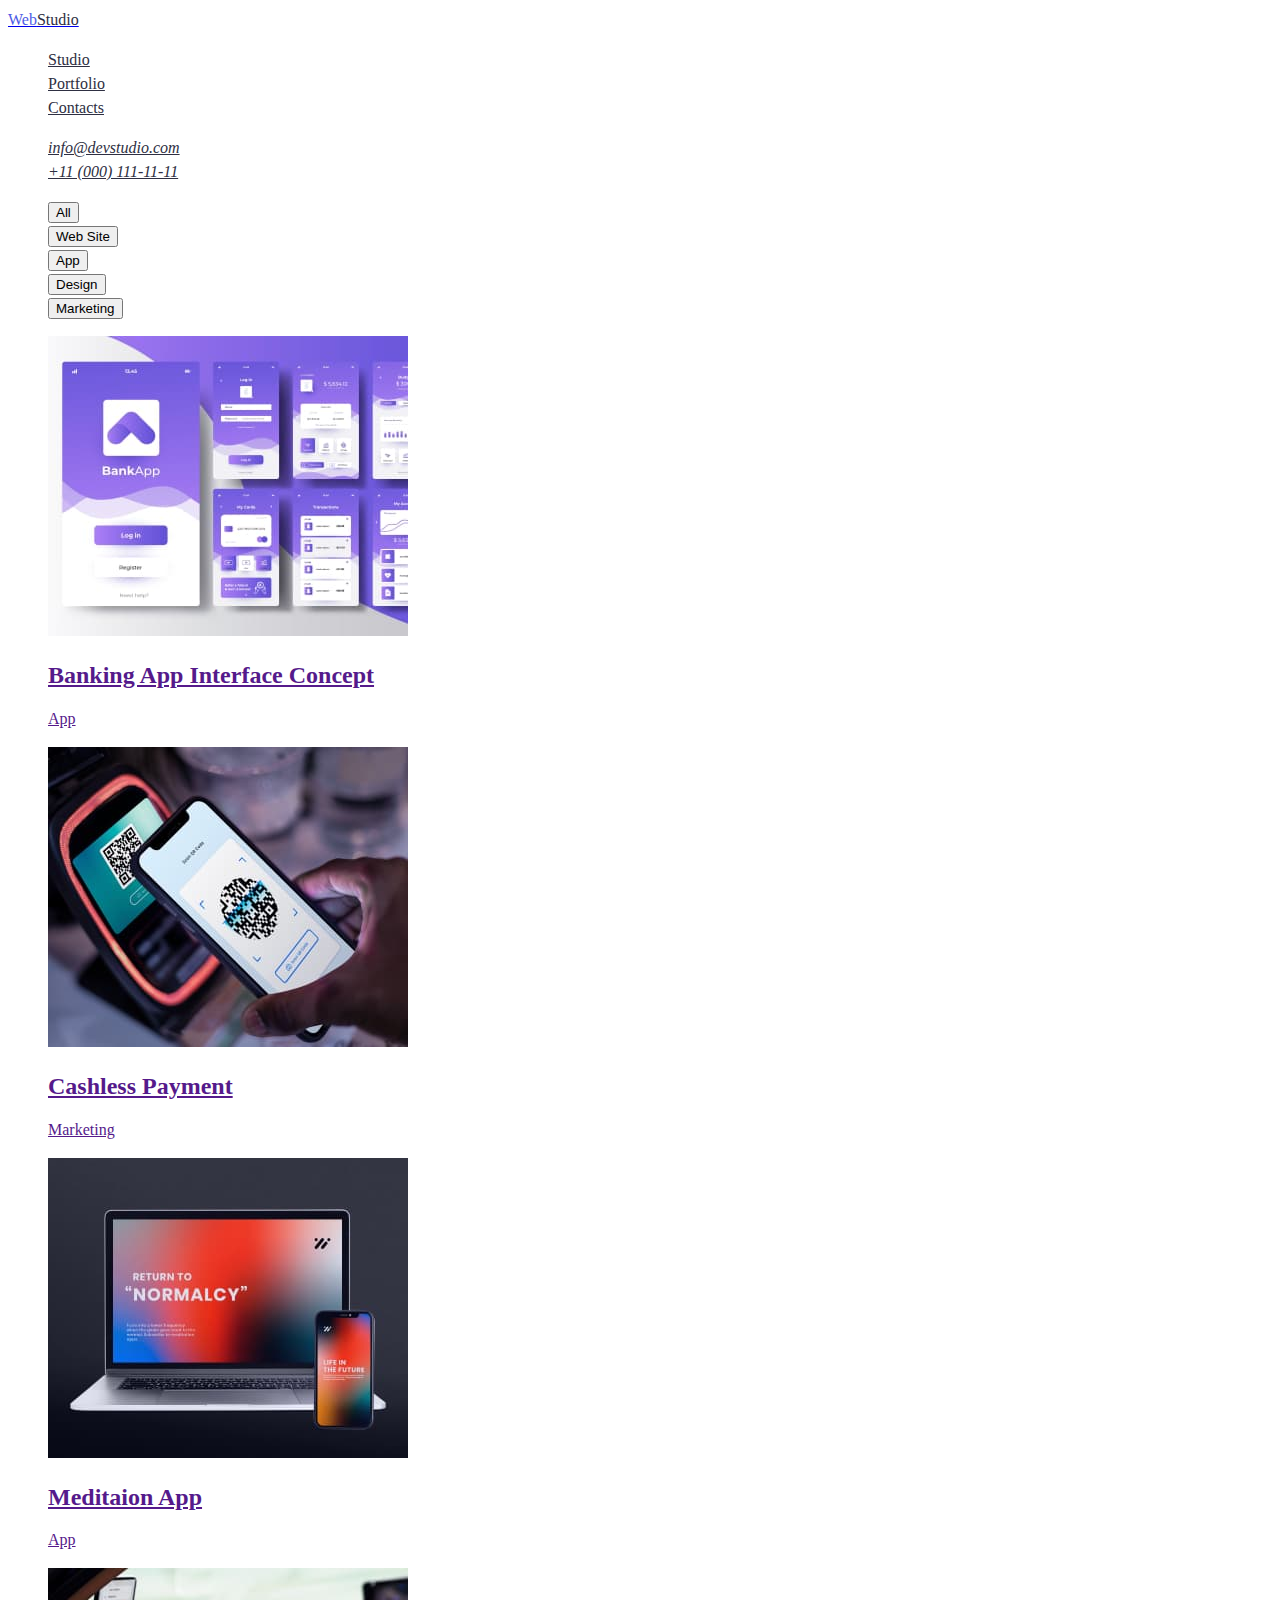
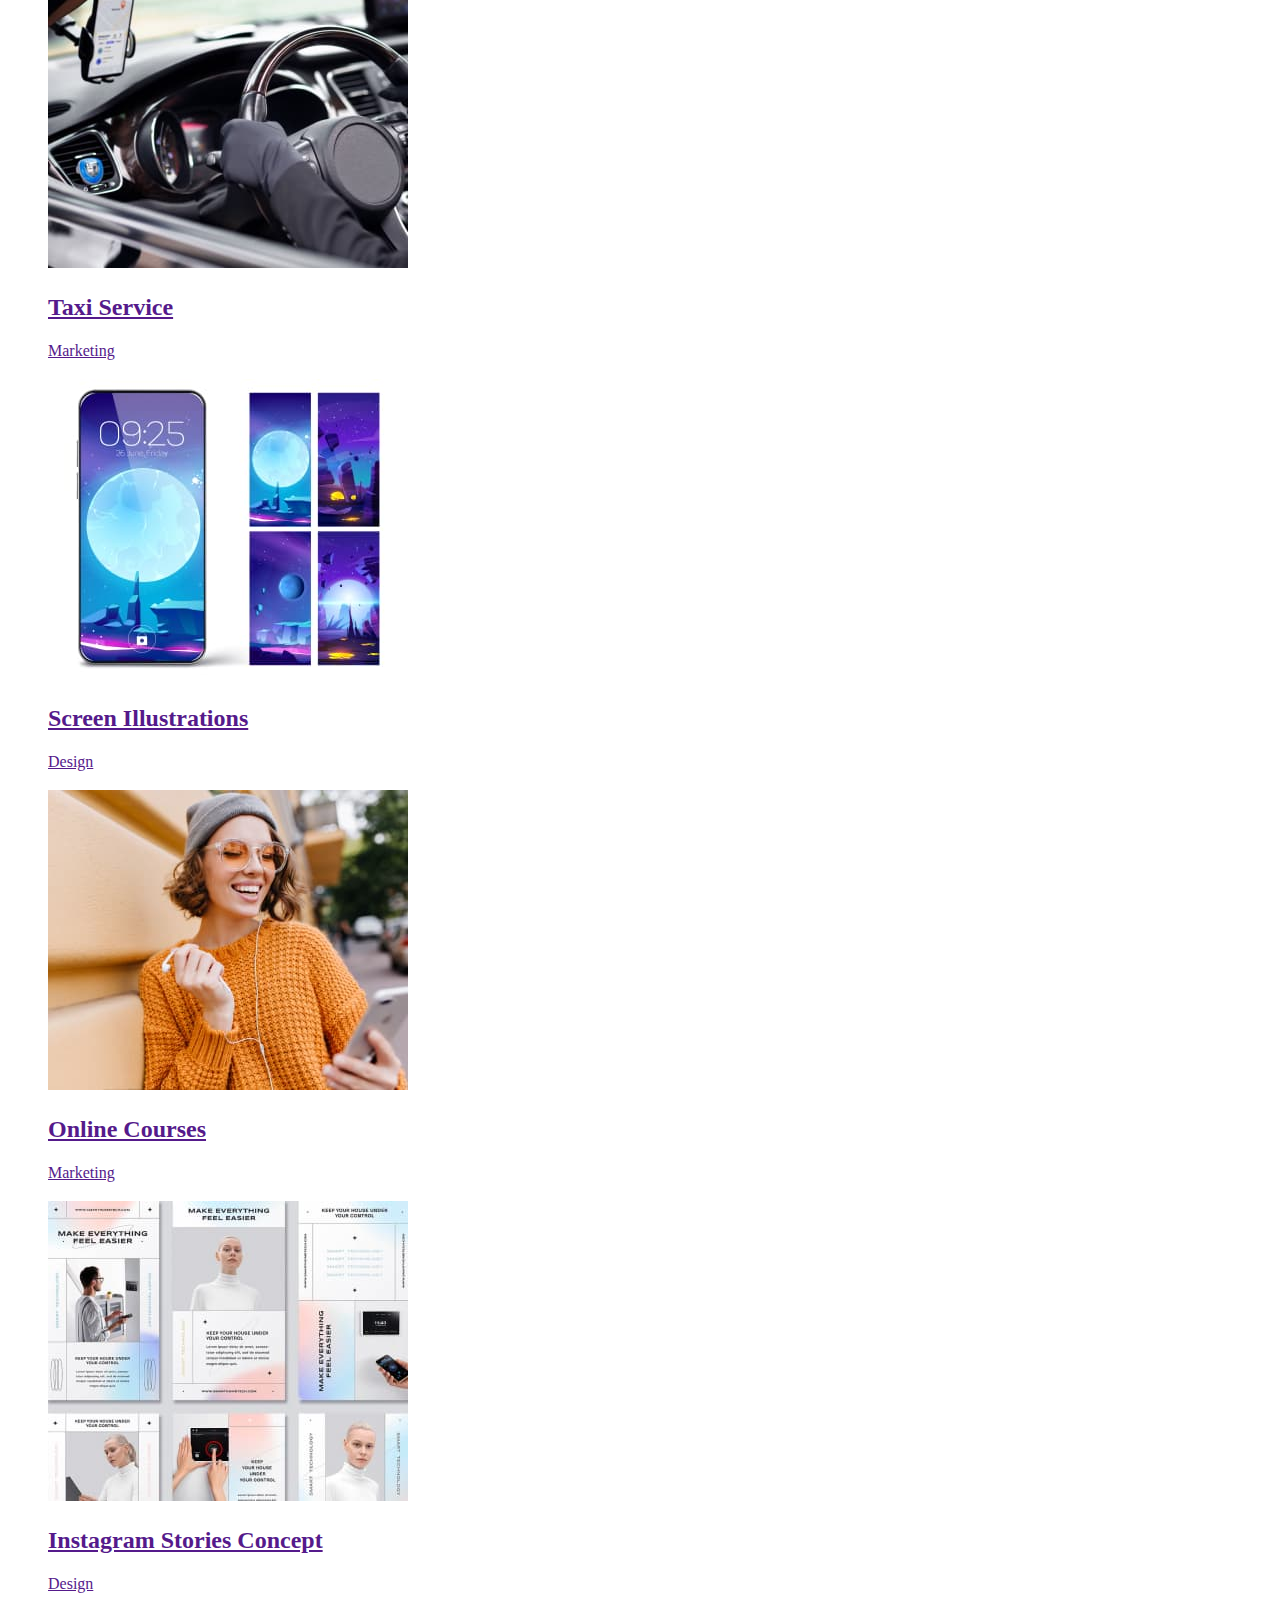
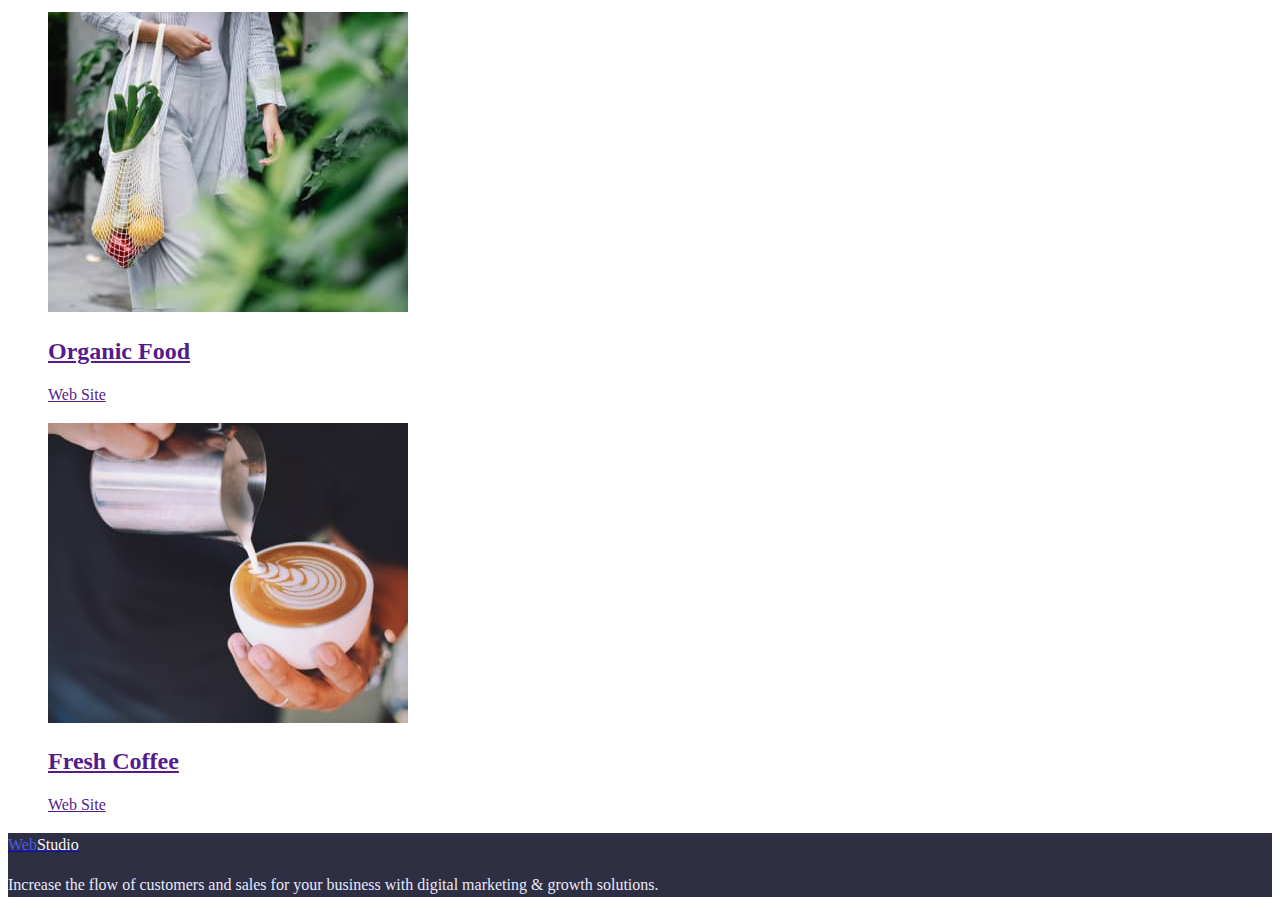
==== portfolio.html @ 60206f33 "update" ====
<!DOCTYPE html>
<html lang="en">
  <head>
    <meta charset="UTF-8" />
    <meta http-equiv="X-UA-Compatible" content="IE=edge" />
    <meta name="viewport" content="width=device-width, initial-scale=1.0" />
    <title>Document</title>
    <link rel="stylesheet" href="./css/styles.css">
  </head>
  <body>
    <header>
      <nav>
        <a href="./index.html"><span class="web">Web</span><span class="studio">Studio</span></a>
        <ul class="site-nav list">
          <li><a href="" class="link">Studio</a></li>
          <li><a href="./portfolio.html" class="link">Portfolio</a></li>
          <li><a href="" class="link">Contacts</a></li>
        </ul>
      </nav>
      <address>
      <ul class="contacts list" >
          <li><a href="mailto:info@devstudio.com" class="link">info@devstudio.com</a></li>
          <li><a href="tel:+110001111111" class="link">+11 (000) 111-11-11</a></li>
      </ul>
      </address>
  </header>
    <main>
      <section class="section">
        <h1 hidden>Features</h1>
            <ul class="features list">
                <li>
                  <button type="button">All</button>
                </li>
                <li>
                  <button type="button">Web Site</button>
                </li>
                <li>
                  <button type="button">App</button>
                </li>
                <li>
                  <button type="button">Design</button>
                </li>
                <li>
                  <button type="button">Marketing</button>
                </li>
            </ul>
            <ul class="features-description list">
              <li>
                <a href="">
                  <img
                  src="./images/bankingapp.jpg"
                  alt="banking-app"
                  width="360"
                  height="300"
                  />
                  <h2>Banking App Interface Concept</h2>
                  <p>App</p>
                </a>
              </li>
              <li>
                <a href="">
                  <img
                  src="./images/cashlesspayment.jpg"
                  alt="cashless-payment"
                  width="360"
                  height="300"
                  />
                  <h2>Cashless Payment</h2>
                  <p>Marketing</p>
                </a>
              </li>
              <li>
                <a href="">
                  <img
                  src="./images/meditaionapp.jpg"
                  alt="meditaion-app"
                  width="360"
                  height="300"
                  />
                  <h2>Meditaion App</h2>
                  <p>App</p>
                </a>
              </li>
              <li>
                <a href="">
                  <img
                  src="./images/taxiservice.jpg"
                  alt="taxi-service"
                  width="360"
                  height="300"
                  />
                  <h2>Taxi Service</h2>
                  <p>Marketing</p>
                </a>
              </li>
              <li>
                <a href="">
                  <img
                  src="./images/screenillustrations.jpg"
                  alt="screen-illustrations"
                  width="360"
                  height="300"
                  />
                  <h2>Screen Illustrations</h2>
                  <p>Design</p>
                </a>
              </li>
              <li>
                <a href="">
                  <img
                  src="./images/onlinecourses.jpg"
                  alt="online-courses"
                  width="360"
                  height="300"
                  />
                  <h2>Online Courses</h2>
                  <p>Marketing</p>
                </a>
              </li>
              <li>
                <a href="">
                  <img
                  src="./images/instagramstories.jpg"
                  alt="instagram-stories"
                  width="360"
                  height="300"
                  />
                  <h2>Instagram Stories Concept</h2>
                  <p>Design</p>
                </a>
              </li>
              <li>
                <a href="">
                  <img
                  src="./images/organicfood.jpg"
                  alt="organic-food"
                  width="360"
                  height="300"
                  />
                  <h2>Organic Food</h2>
                  <p>Web Site</p>
                </a>
              </li>
              <li>
                <a href="">
                  <img
                  src="./images/freshcoffee.jpg"
                  alt="fresh-coffee"
                  width="360"
                  height="300"
                  />
                  <h2>Fresh Coffee</h2>
                  <p>Web Site</p>
                </a>
              </li>
            </ul>
      </section>
    </main>
    <footer class="bottom">
      <a href="./index.html"><span class="bottom-web">Web</span><span class="bottom-studio">Studio</span></a>
      <p class="bottom-text">
        Increase the flow of customers and sales for your business with digital
        marketing & growth solutions.
      </p>
    </footer>
  </body>
</html>
---- css/styles.css ----
:root {
    --primary-text-color: #434455; 
    --title-text-color: #2E2F42;
    --text-selection-color: #404BBF;
    --hero-footer-background-color: #2E2F42;
    --main-background-color:  #FFF;
}

body {
    font-family: 'Roboto';
    font-style: normal;
    font-weight: 400;
    font-size: 16px;
    line-height: 24px;
    background-color: var(--main-background-color); 
    color: var(--primary-text-color);
}

.list {
    list-style: none;
}

.web {
    color:#4D5AE5;
}
.studio {
    color: var(--title-text-color)
}
.site-nav .link {
    color: var(--title-text-color);
}

.site-nav .link:hover,
.site-nav .link:focus {
    color: var(--text-selection-color);
}

.contacts .link {
    color: var(--title-text-color);
}

.contacts .link:hover,
.contacts .link:focus {
    color: var(--text-selection-color);    
}

.hero {
    background-color: var(--hero-footer-background-color);
}

.hero-title {
    color:#FFF;
}
.hero-btn {
    color:#FFF;
    background-color: #4D5AE5;
    border: none;
    cursor: pointer;
}
.hero-btn:hover,
.hero-btn:focus {
    background-color: var(--text-selection-color);
}

.section-title {
    color: var(--title-text-color);
}

.feature .title {
    color: var(--title-text-color);
}

.team .title {
    color: var(--title-text-color);
}

.bottom {
    background-color: var(--hero-footer-background-color);
}
.bottom-web {
    color: #4D5AE5;
}
.bottom-studio {
    color: #F4F4FD;
}
.bottom-text {
   color: #E7E9FC;
}
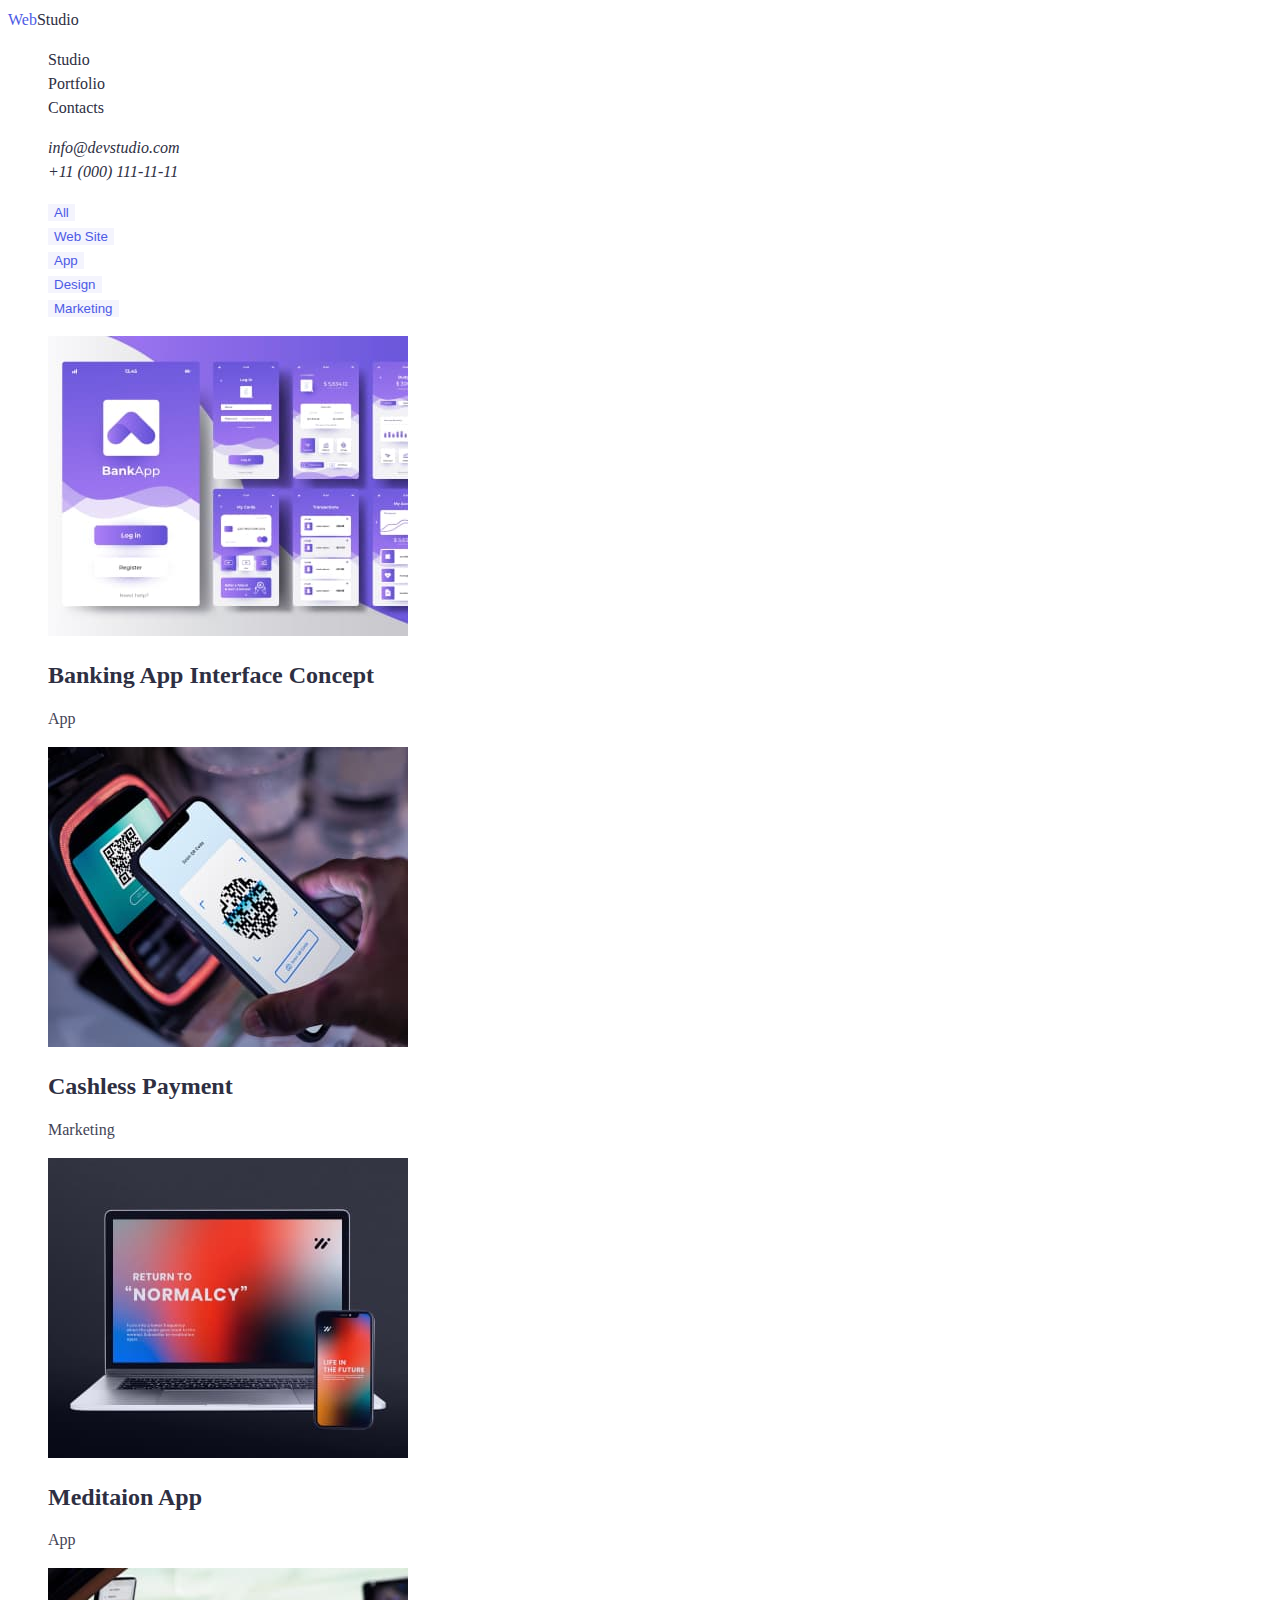
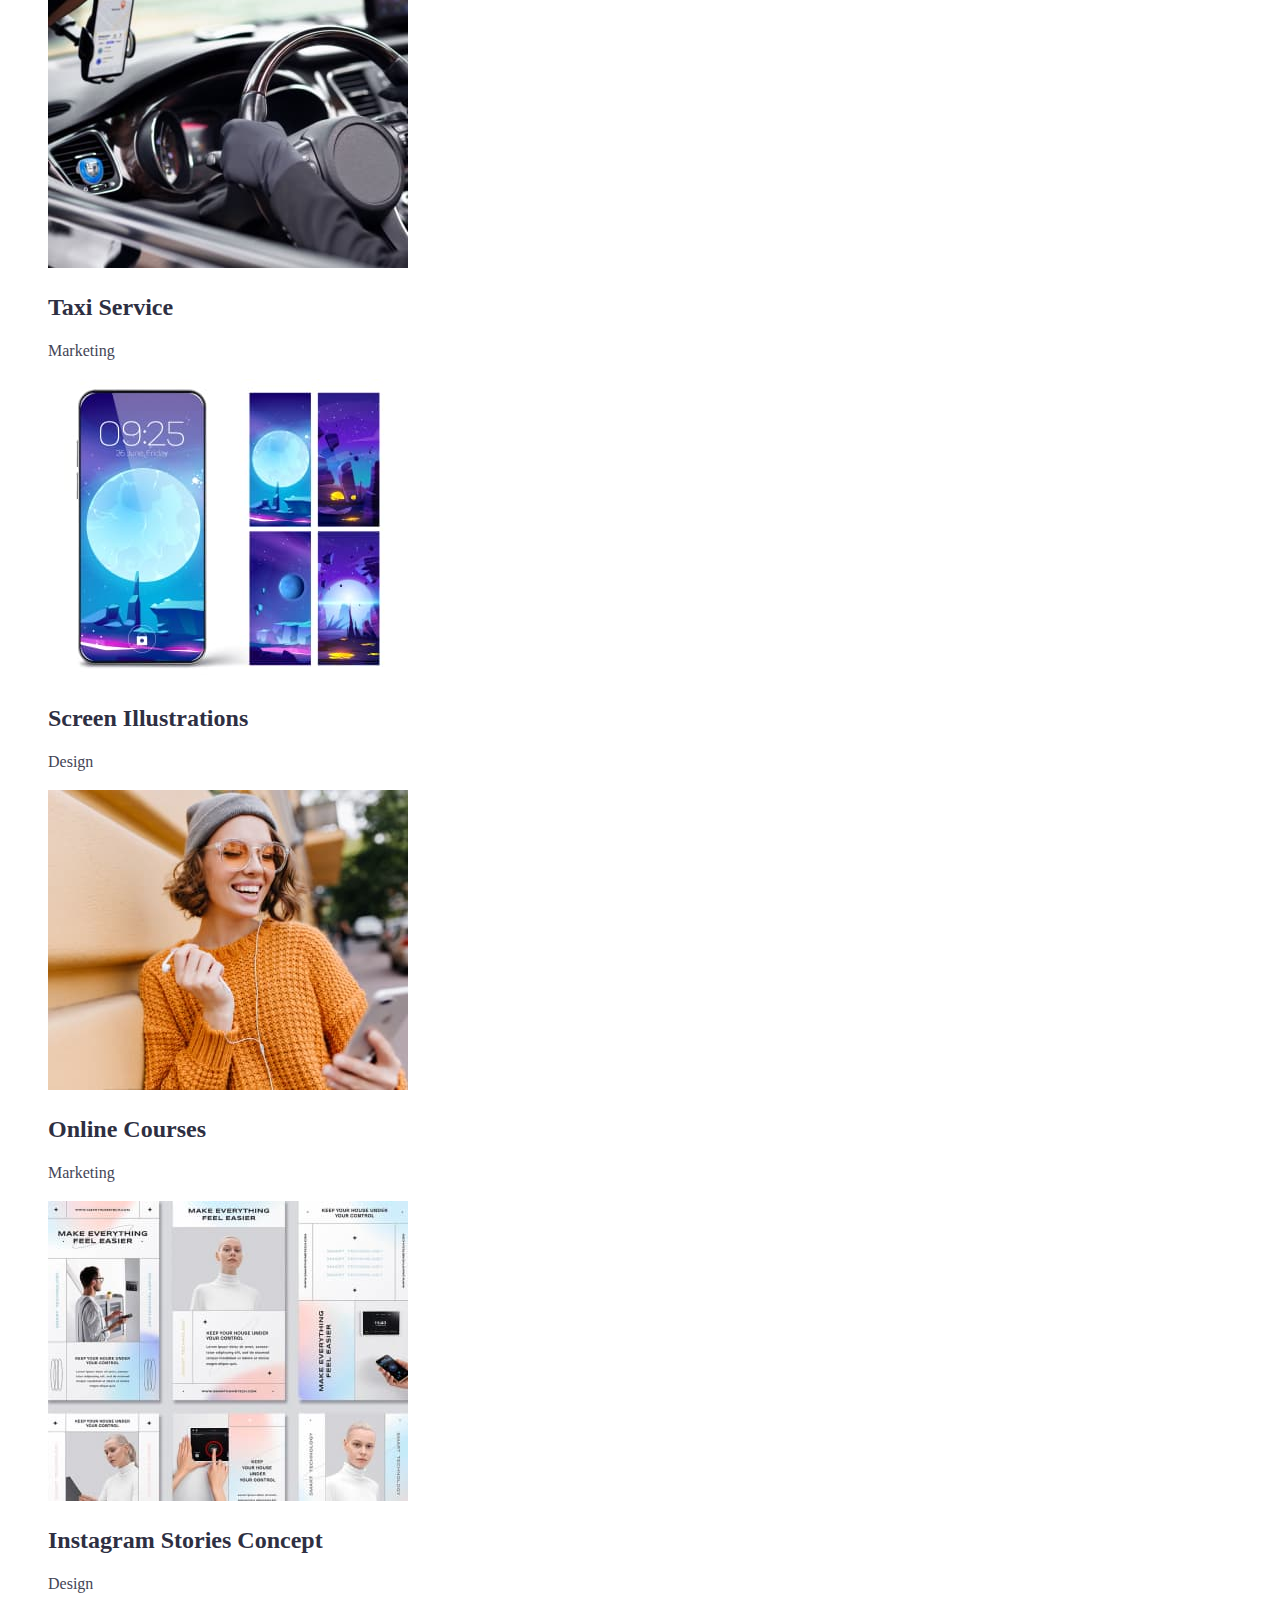
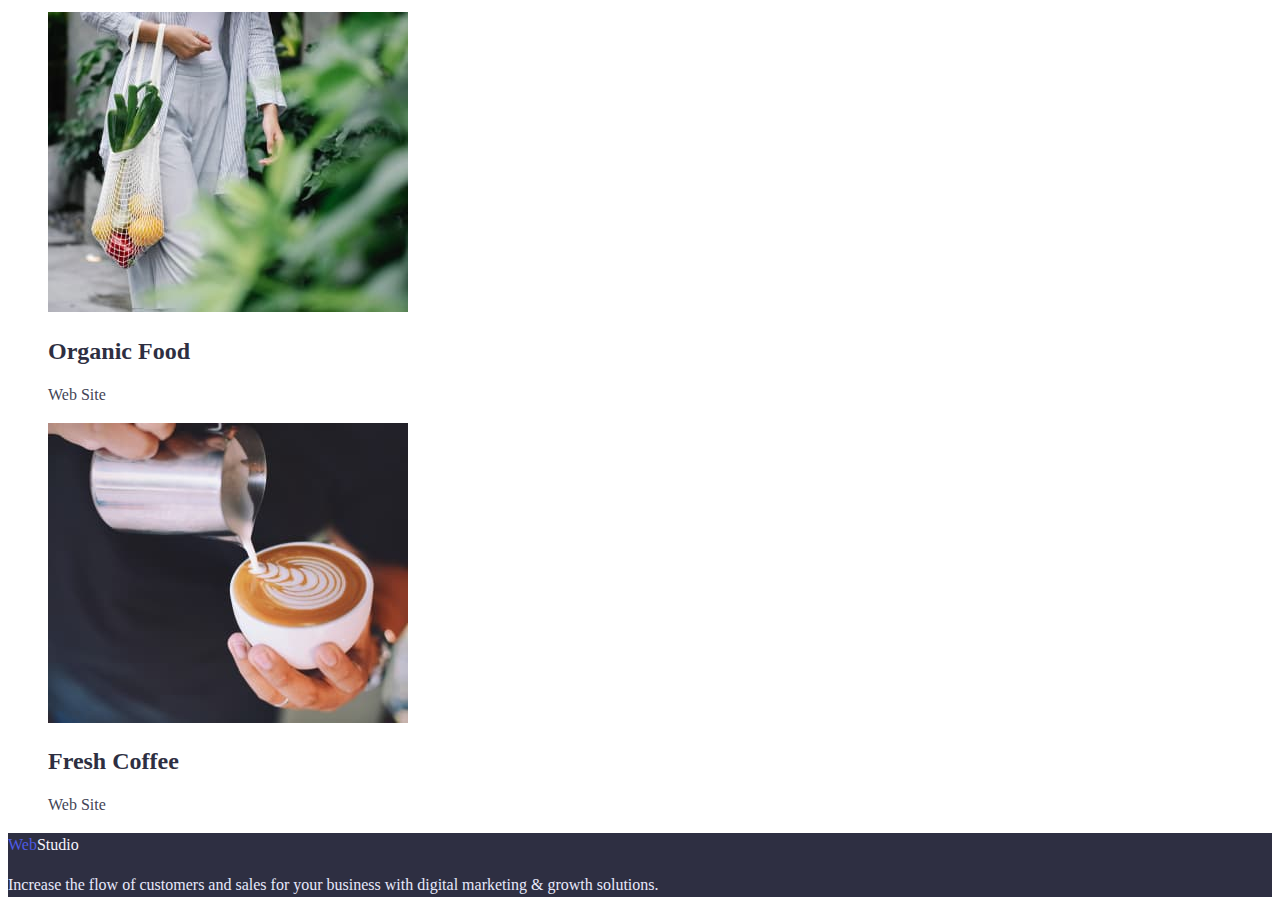
==== commit 8305f330: "update" ====
--- a/portfolio.html
+++ b/portfolio.html
@@ -29,19 +29,19 @@
         <h1 hidden>Features</h1>
             <ul class="features list">
                 <li>
-                  <button type="button">All</button>
+                  <button type="button" class="features-btn">All</button>
                 </li>
                 <li>
-                  <button type="button">Web Site</button>
+                  <button type="button" class="features-btn">Web Site</button>
                 </li>
                 <li>
-                  <button type="button">App</button>
+                  <button type="button" class="features-btn">App</button>
                 </li>
                 <li>
-                  <button type="button">Design</button>
+                  <button type="button" class="features-btn">Design</button>
                 </li>
                 <li>
-                  <button type="button">Marketing</button>
+                  <button type="button" class="features-btn">Marketing</button>
                 </li>
             </ul>
             <ul class="features-description list">
@@ -53,8 +53,8 @@
                   width="360"
                   height="300"
                   />
-                  <h2>Banking App Interface Concept</h2>
-                  <p>App</p>
+                  <h2 class="title">Banking App Interface Concept</h2>
+                  <p class="text">App</p>
                 </a>
               </li>
               <li>
@@ -65,8 +65,8 @@
                   width="360"
                   height="300"
                   />
-                  <h2>Cashless Payment</h2>
-                  <p>Marketing</p>
+                  <h2 class="title">Cashless Payment</h2>
+                  <p class="text">Marketing</p>
                 </a>
               </li>
               <li>
@@ -77,8 +77,8 @@
                   width="360"
                   height="300"
                   />
-                  <h2>Meditaion App</h2>
-                  <p>App</p>
+                  <h2 class="title">Meditaion App</h2>
+                  <p class="text">App</p>
                 </a>
               </li>
               <li>
@@ -89,8 +89,8 @@
                   width="360"
                   height="300"
                   />
-                  <h2>Taxi Service</h2>
-                  <p>Marketing</p>
+                  <h2 class="title">Taxi Service</h2>
+                  <p class="text">Marketing</p>
                 </a>
               </li>
               <li>
@@ -101,8 +101,8 @@
                   width="360"
                   height="300"
                   />
-                  <h2>Screen Illustrations</h2>
-                  <p>Design</p>
+                  <h2 class="title">Screen Illustrations</h2>
+                  <p class="text">Design</p>
                 </a>
               </li>
               <li>
@@ -113,8 +113,8 @@
                   width="360"
                   height="300"
                   />
-                  <h2>Online Courses</h2>
-                  <p>Marketing</p>
+                  <h2 class="title">Online Courses</h2>
+                  <p class="text">Marketing</p>
                 </a>
               </li>
               <li>
@@ -125,8 +125,8 @@
                   width="360"
                   height="300"
                   />
-                  <h2>Instagram Stories Concept</h2>
-                  <p>Design</p>
+                  <h2 class="title">Instagram Stories Concept</h2>
+                  <p class="text">Design</p>
                 </a>
               </li>
               <li>
@@ -137,8 +137,8 @@
                   width="360"
                   height="300"
                   />
-                  <h2>Organic Food</h2>
-                  <p>Web Site</p>
+                  <h2 class="title">Organic Food</h2>
+                  <p class="text">Web Site</p>
                 </a>
               </li>
               <li>
@@ -149,8 +149,8 @@
                   width="360"
                   height="300"
                   />
-                  <h2>Fresh Coffee</h2>
-                  <p>Web Site</p>
+                  <h2 class="title">Fresh Coffee</h2>
+                  <p class="text">Web Site</p>
                 </a>
               </li>
             </ul>
--- a/css/styles.css
+++ b/css/styles.css
@@ -4,6 +4,8 @@
     --text-selection-color: #404BBF;
     --hero-footer-background-color: #2E2F42;
     --main-background-color:  #FFF;
+    --features-btn-color: #4D5AE5;
+    --features-btn-background-color: #F4F4FD;
 }
 
 body {
@@ -14,6 +16,10 @@
     line-height: 24px;
     background-color: var(--main-background-color); 
     color: var(--primary-text-color);
+}
+
+a {
+    text-decoration: none; 
 }
 
 .list {
@@ -49,10 +55,10 @@
 }
 
 .hero-title {
-    color:#FFF;
+    color: var(--main-background-color);
 }
 .hero-btn {
-    color:#FFF;
+    color: var(--main-background-color);
     background-color: #4D5AE5;
     border: none;
     cursor: pointer;
@@ -85,4 +91,31 @@
 }
 .bottom-text {
    color: #E7E9FC;
-}+}
+
+.features-btn {
+    color: var(--features-btn-color);
+    background-color: var(--features-btn-background-color);
+    border: 1px;
+    border-color: #E7E9FC;
+    cursor: pointer;
+}
+
+.features-btn:hover,
+.features-btn:focus {
+    color: var(--main-background-color);
+    background-color: var(--text-selection-color);
+    border: 1px;
+    border-color: #E7E9FC;
+    cursor: pointer; 
+}
+
+.features-description .title {  
+    color: var(--title-text-color);
+}
+
+.features-description .text {
+    color: var(--primary-text-color);
+}
+
+
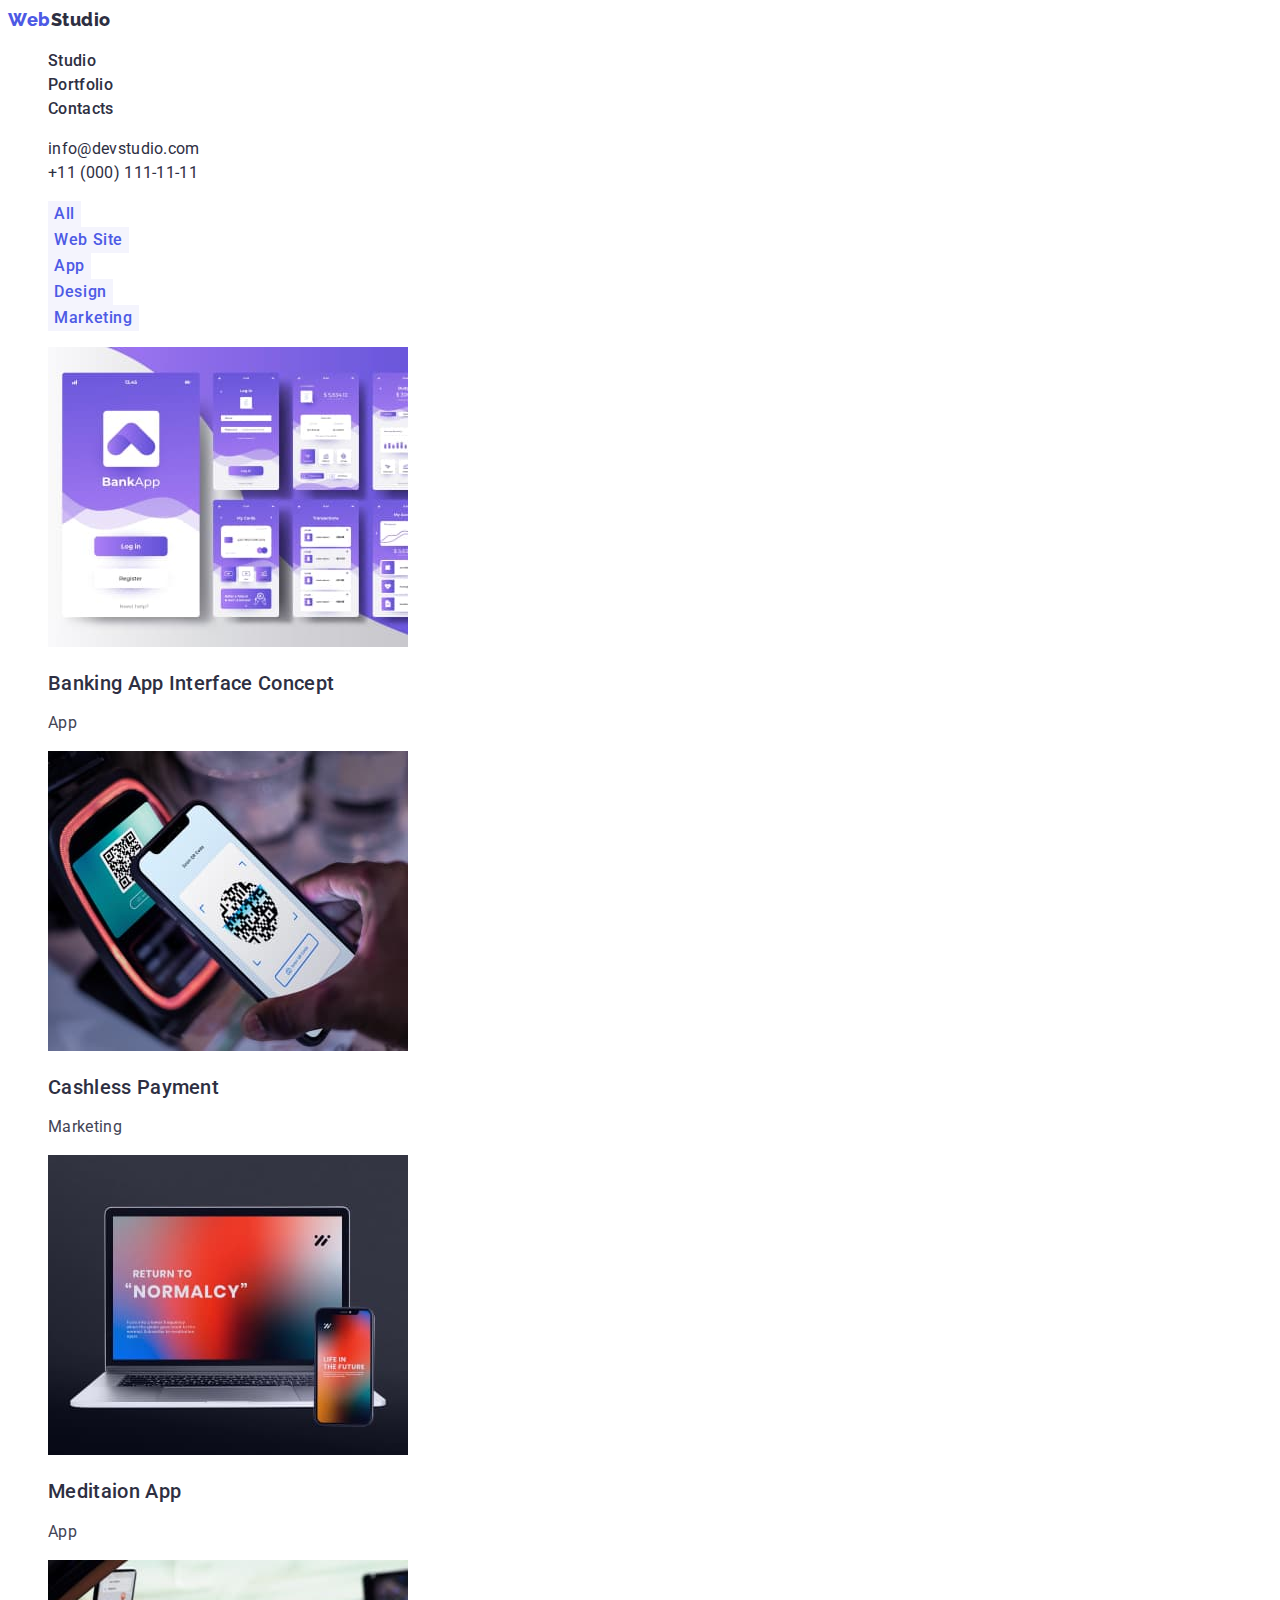
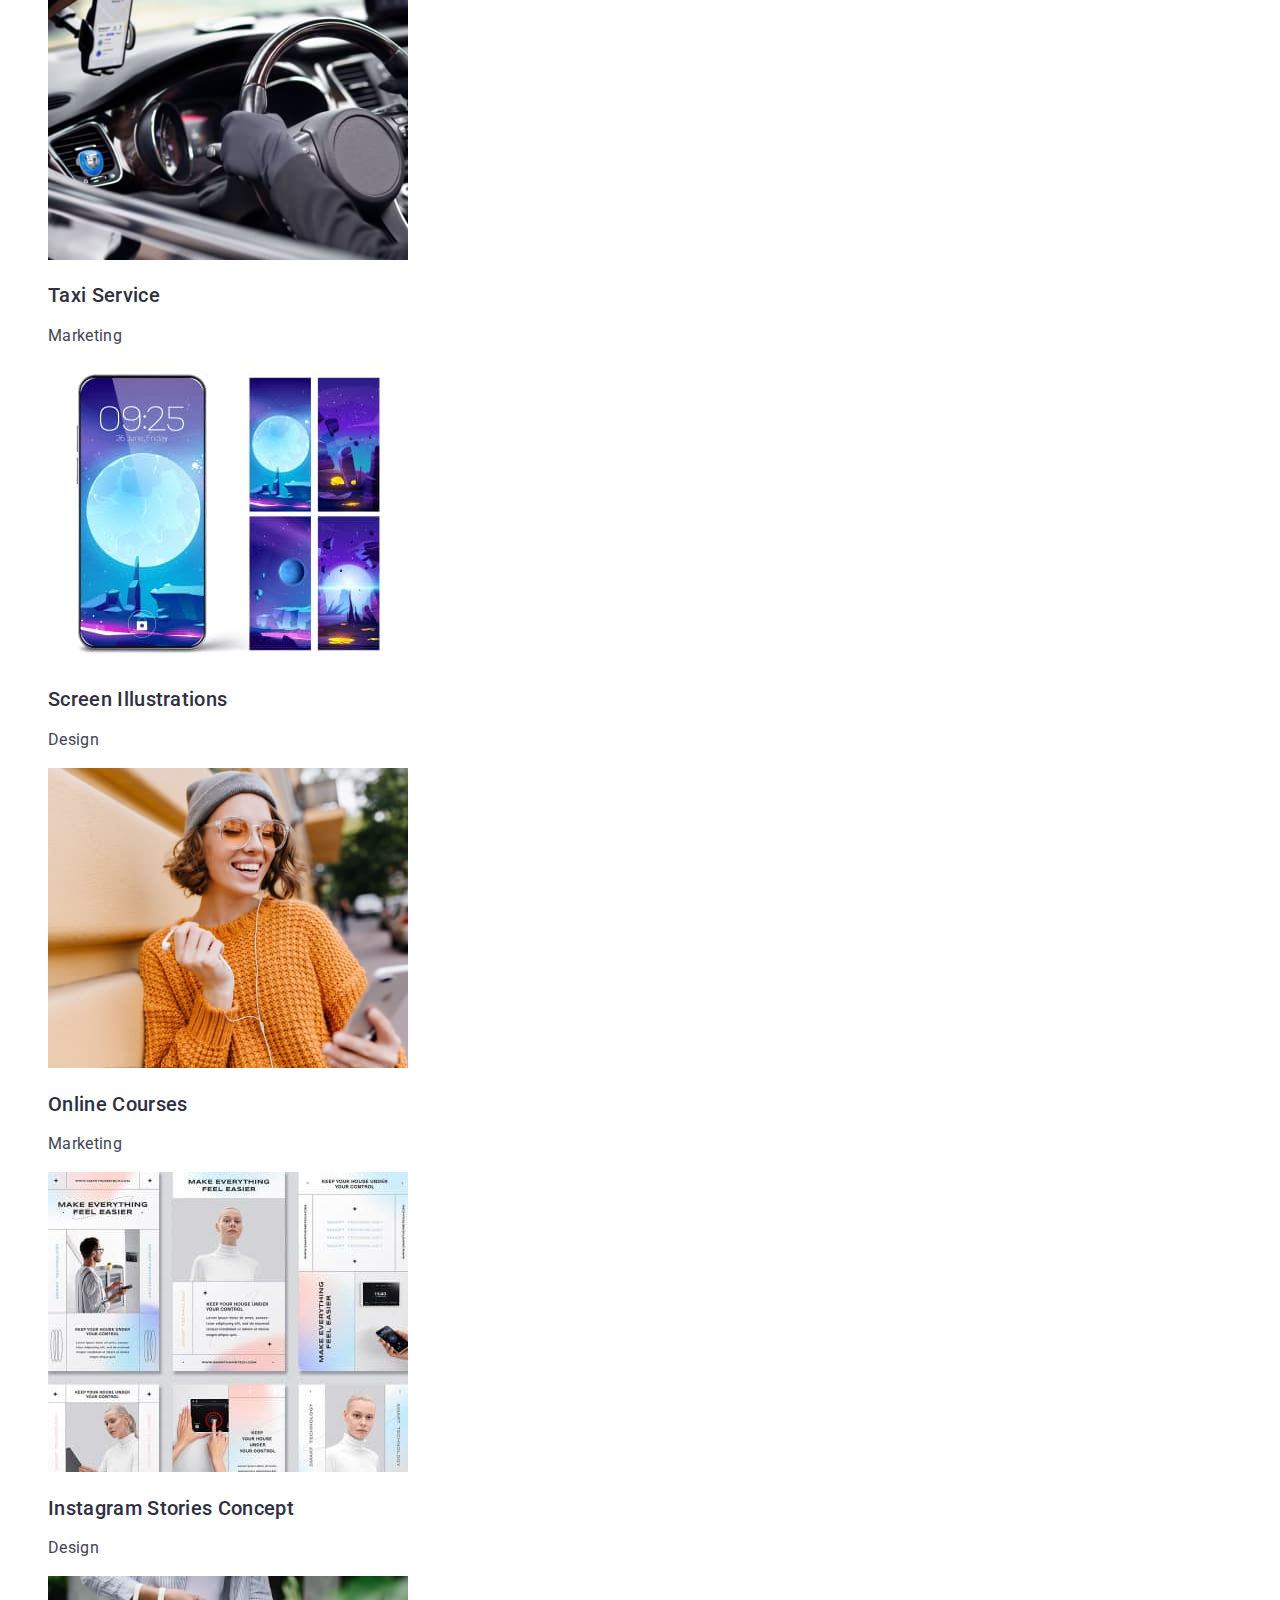
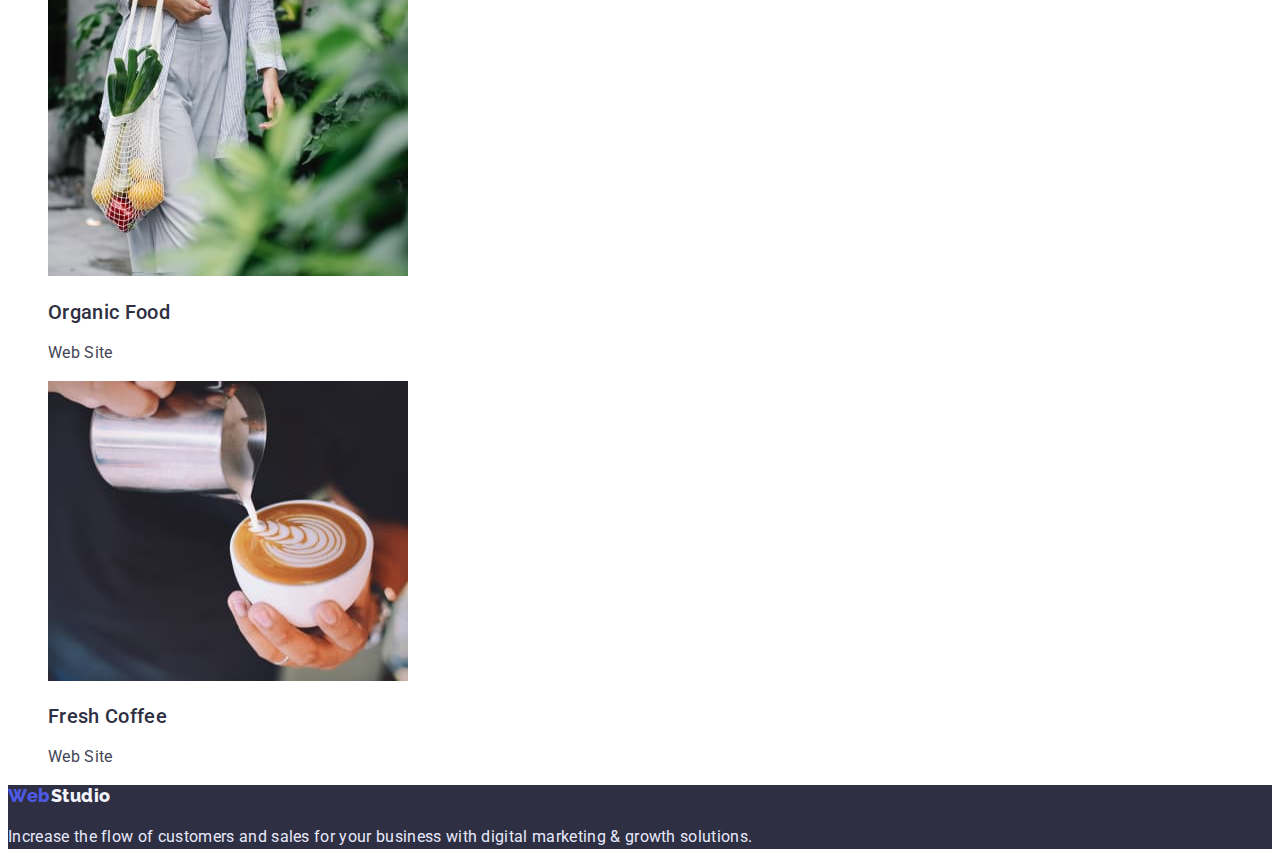
==== commit 306dca4d: "update" ====
--- a/portfolio.html
+++ b/portfolio.html
@@ -5,159 +5,174 @@
     <meta http-equiv="X-UA-Compatible" content="IE=edge" />
     <meta name="viewport" content="width=device-width, initial-scale=1.0" />
     <title>Document</title>
-    <link rel="stylesheet" href="./css/styles.css">
+    <link
+      href="https://fonts.googleapis.com/css2?family=Raleway:wght@800&family=Roboto:wght@400;500;700&display=swap"
+      rel="stylesheet"
+    />
+    <link rel="stylesheet" href="./css/styles.css" />
   </head>
   <body>
     <header>
       <nav>
-        <a href="./index.html"><span class="web">Web</span><span class="studio">Studio</span></a>
+        <a href="./index.html"
+          ><span class="web">Web</span><span class="studio">Studio</span></a
+        >
         <ul class="site-nav list">
-          <li><a href="" class="link">Studio</a></li>
+          <li><a href="./index.html" class="link">Studio</a></li>
           <li><a href="./portfolio.html" class="link">Portfolio</a></li>
           <li><a href="" class="link">Contacts</a></li>
         </ul>
       </nav>
       <address>
-      <ul class="contacts list" >
-          <li><a href="mailto:info@devstudio.com" class="link">info@devstudio.com</a></li>
-          <li><a href="tel:+110001111111" class="link">+11 (000) 111-11-11</a></li>
-      </ul>
+        <ul class="contacts list">
+          <li>
+            <a href="mailto:info@devstudio.com" class="link"
+              >info@devstudio.com</a
+            >
+          </li>
+          <li>
+            <a href="tel:+110001111111" class="link">+11 (000) 111-11-11</a>
+          </li>
+        </ul>
       </address>
-  </header>
+    </header>
     <main>
       <section class="section">
         <h1 hidden>Features</h1>
-            <ul class="features list">
-                <li>
-                  <button type="button" class="features-btn">All</button>
-                </li>
-                <li>
-                  <button type="button" class="features-btn">Web Site</button>
-                </li>
-                <li>
-                  <button type="button" class="features-btn">App</button>
-                </li>
-                <li>
-                  <button type="button" class="features-btn">Design</button>
-                </li>
-                <li>
-                  <button type="button" class="features-btn">Marketing</button>
-                </li>
-            </ul>
-            <ul class="features-description list">
-              <li>
-                <a href="">
-                  <img
-                  src="./images/bankingapp.jpg"
-                  alt="banking-app"
-                  width="360"
-                  height="300"
-                  />
-                  <h2 class="title">Banking App Interface Concept</h2>
-                  <p class="text">App</p>
-                </a>
-              </li>
-              <li>
-                <a href="">
-                  <img
-                  src="./images/cashlesspayment.jpg"
-                  alt="cashless-payment"
-                  width="360"
-                  height="300"
-                  />
-                  <h2 class="title">Cashless Payment</h2>
-                  <p class="text">Marketing</p>
-                </a>
-              </li>
-              <li>
-                <a href="">
-                  <img
-                  src="./images/meditaionapp.jpg"
-                  alt="meditaion-app"
-                  width="360"
-                  height="300"
-                  />
-                  <h2 class="title">Meditaion App</h2>
-                  <p class="text">App</p>
-                </a>
-              </li>
-              <li>
-                <a href="">
-                  <img
-                  src="./images/taxiservice.jpg"
-                  alt="taxi-service"
-                  width="360"
-                  height="300"
-                  />
-                  <h2 class="title">Taxi Service</h2>
-                  <p class="text">Marketing</p>
-                </a>
-              </li>
-              <li>
-                <a href="">
-                  <img
-                  src="./images/screenillustrations.jpg"
-                  alt="screen-illustrations"
-                  width="360"
-                  height="300"
-                  />
-                  <h2 class="title">Screen Illustrations</h2>
-                  <p class="text">Design</p>
-                </a>
-              </li>
-              <li>
-                <a href="">
-                  <img
-                  src="./images/onlinecourses.jpg"
-                  alt="online-courses"
-                  width="360"
-                  height="300"
-                  />
-                  <h2 class="title">Online Courses</h2>
-                  <p class="text">Marketing</p>
-                </a>
-              </li>
-              <li>
-                <a href="">
-                  <img
-                  src="./images/instagramstories.jpg"
-                  alt="instagram-stories"
-                  width="360"
-                  height="300"
-                  />
-                  <h2 class="title">Instagram Stories Concept</h2>
-                  <p class="text">Design</p>
-                </a>
-              </li>
-              <li>
-                <a href="">
-                  <img
-                  src="./images/organicfood.jpg"
-                  alt="organic-food"
-                  width="360"
-                  height="300"
-                  />
-                  <h2 class="title">Organic Food</h2>
-                  <p class="text">Web Site</p>
-                </a>
-              </li>
-              <li>
-                <a href="">
-                  <img
-                  src="./images/freshcoffee.jpg"
-                  alt="fresh-coffee"
-                  width="360"
-                  height="300"
-                  />
-                  <h2 class="title">Fresh Coffee</h2>
-                  <p class="text">Web Site</p>
-                </a>
-              </li>
-            </ul>
+        <ul class="features list">
+          <li>
+            <button type="button" class="features-btn">All</button>
+          </li>
+          <li>
+            <button type="button" class="features-btn">Web Site</button>
+          </li>
+          <li>
+            <button type="button" class="features-btn">App</button>
+          </li>
+          <li>
+            <button type="button" class="features-btn">Design</button>
+          </li>
+          <li>
+            <button type="button" class="features-btn">Marketing</button>
+          </li>
+        </ul>
+        <ul class="features-description list">
+          <li>
+            <a href="">
+              <img
+                src="./images/bankingapp.jpg"
+                alt="banking-app"
+                width="360"
+                height="300"
+              />
+              <h2 class="title">Banking App Interface Concept</h2>
+              <p class="text">App</p>
+            </a>
+          </li>
+          <li>
+            <a href="">
+              <img
+                src="./images/cashlesspayment.jpg"
+                alt="cashless-payment"
+                width="360"
+                height="300"
+              />
+              <h2 class="title">Cashless Payment</h2>
+              <p class="text">Marketing</p>
+            </a>
+          </li>
+          <li>
+            <a href="">
+              <img
+                src="./images/meditaionapp.jpg"
+                alt="meditaion-app"
+                width="360"
+                height="300"
+              />
+              <h2 class="title">Meditaion App</h2>
+              <p class="text">App</p>
+            </a>
+          </li>
+          <li>
+            <a href="">
+              <img
+                src="./images/taxiservice.jpg"
+                alt="taxi-service"
+                width="360"
+                height="300"
+              />
+              <h2 class="title">Taxi Service</h2>
+              <p class="text">Marketing</p>
+            </a>
+          </li>
+          <li>
+            <a href="">
+              <img
+                src="./images/screenillustrations.jpg"
+                alt="screen-illustrations"
+                width="360"
+                height="300"
+              />
+              <h2 class="title">Screen Illustrations</h2>
+              <p class="text">Design</p>
+            </a>
+          </li>
+          <li>
+            <a href="">
+              <img
+                src="./images/onlinecourses.jpg"
+                alt="online-courses"
+                width="360"
+                height="300"
+              />
+              <h2 class="title">Online Courses</h2>
+              <p class="text">Marketing</p>
+            </a>
+          </li>
+          <li>
+            <a href="">
+              <img
+                src="./images/instagramstories.jpg"
+                alt="instagram-stories"
+                width="360"
+                height="300"
+              />
+              <h2 class="title">Instagram Stories Concept</h2>
+              <p class="text">Design</p>
+            </a>
+          </li>
+          <li>
+            <a href="">
+              <img
+                src="./images/organicfood.jpg"
+                alt="organic-food"
+                width="360"
+                height="300"
+              />
+              <h2 class="title">Organic Food</h2>
+              <p class="text">Web Site</p>
+            </a>
+          </li>
+          <li>
+            <a href="">
+              <img
+                src="./images/freshcoffee.jpg"
+                alt="fresh-coffee"
+                width="360"
+                height="300"
+              />
+              <h2 class="title">Fresh Coffee</h2>
+              <p class="text">Web Site</p>
+            </a>
+          </li>
+        </ul>
       </section>
     </main>
     <footer class="bottom">
-      <a href="./index.html"><span class="bottom-web">Web</span><span class="bottom-studio">Studio</span></a>
+      <a href="./index.html"
+        ><span class="bottom-web">Web</span
+        ><span class="bottom-studio">Studio</span></a
+      >
       <p class="bottom-text">
         Increase the flow of customers and sales for your business with digital
         marketing & growth solutions.
--- a/css/styles.css
+++ b/css/styles.css
@@ -1,121 +1,217 @@
 :root {
-    --primary-text-color: #434455; 
-    --title-text-color: #2E2F42;
-    --text-selection-color: #404BBF;
-    --hero-footer-background-color: #2E2F42;
-    --main-background-color:  #FFF;
-    --features-btn-color: #4D5AE5;
-    --features-btn-background-color: #F4F4FD;
+  --primary-text-color: #434455;
+  --title-text-color: #2e2f42;
+  --text-selection-color: #404bbf;
+  --hero-footer-background-color: #2e2f42;
+  --main-background-color: #fff;
+  --features-btn-color: #4d5ae5;
+  --features-btn-background-color: #f4f4fd;
 }
 
 body {
-    font-family: 'Roboto';
-    font-style: normal;
-    font-weight: 400;
-    font-size: 16px;
-    line-height: 24px;
-    background-color: var(--main-background-color); 
-    color: var(--primary-text-color);
+  font-family: "Roboto", sans-serif;
+  font-style: normal;
+  font-weight: 400;
+  font-size: 16px;
+  line-height: 24px;
+  letter-spacing: 0.02em;
+  background-color: var(--main-background-color);
+  color: var(--primary-text-color);
 }
 
 a {
-    text-decoration: none; 
+  text-decoration: none;
 }
 
 .list {
-    list-style: none;
+  list-style: none;
 }
 
 .web {
-    color:#4D5AE5;
-}
+  color: #4d5ae5;
+  font-family: "Raleway";
+  font-weight: 800;
+  font-size: 18px;
+  line-height: 1.33;
+  letter-spacing: 0.03em;
+}
+
 .studio {
-    color: var(--title-text-color)
-}
+  color: var(--title-text-color);
+  font-family: "Raleway";
+  font-weight: 800;
+  font-size: 18px;
+  line-height: 1.33;
+  letter-spacing: 0.03em;
+}
+
 .site-nav .link {
-    color: var(--title-text-color);
+  color: var(--title-text-color);
+  font-family: "Roboto";
+  font-weight: 500;
+  font-size: 16px;
+  line-height: 1.5;
 }
 
 .site-nav .link:hover,
 .site-nav .link:focus {
-    color: var(--text-selection-color);
+  color: var(--text-selection-color);
 }
 
 .contacts .link {
-    color: var(--title-text-color);
+  color: var(--title-text-color);
+  font-style: normal;
+  font-size: 16px;
+  line-height: 1.5;
 }
 
 .contacts .link:hover,
 .contacts .link:focus {
-    color: var(--text-selection-color);    
+  color: var(--text-selection-color);
+  font-style: normal;
+  font-size: 16px;
+  line-height: 1.5;
 }
 
 .hero {
-    background-color: var(--hero-footer-background-color);
+  background-color: var(--hero-footer-background-color);
 }
 
 .hero-title {
-    color: var(--main-background-color);
-}
+  color: var(--main-background-color);
+  font-weight: 700;
+  font-size: 56px;
+  line-height: 1.07;
+  text-align: center;
+}
+
 .hero-btn {
-    color: var(--main-background-color);
-    background-color: #4D5AE5;
-    border: none;
-    cursor: pointer;
-}
+  color: var(--main-background-color);
+  background-color: #4d5ae5;
+  border: none;
+  cursor: pointer;
+  font-family: inherit;
+  font-weight: 500;
+  font-size: 16px;
+  line-height: 1.5;
+  letter-spacing: 0.04em;
+}
+
 .hero-btn:hover,
 .hero-btn:focus {
-    background-color: var(--text-selection-color);
+  color: var(--main-background-color);
+  border: none;
+  cursor: pointer;
+  background-color: var(--text-selection-color);
+  font-family: inherit;
+  font-weight: 500;
+  font-size: 16px;
+  line-height: 1.5;
+  letter-spacing: 0.04em;
+}
+
+.team-section {
+  background-color: #f4f4fd;
+}
+
+.mark {
+  background-color: var(--main-background-color);
+}
+
+.tom {
+  background-color: var(--main-background-color);
+}
+
+.camila {
+  background-color: var(--main-background-color);
+}
+
+.daniel {
+  background-color: var(--main-background-color);
 }
 
 .section-title {
-    color: var(--title-text-color);
+  color: var(--title-text-color);
+  font-weight: 700;
+  font-size: 36px;
+  line-height: 1.11;
+  text-align: center;
 }
 
 .feature .title {
-    color: var(--title-text-color);
+  color: var(--title-text-color);
+  font-weight: 500;
+  font-size: 20px;
+  line-height: 1.2;
 }
 
 .team .title {
-    color: var(--title-text-color);
+  color: var(--title-text-color);
+  font-weight: 500;
+  font-size: 20px;
+  line-height: 1.2;
 }
 
 .bottom {
-    background-color: var(--hero-footer-background-color);
-}
+  background-color: var(--hero-footer-background-color);
+}
+
 .bottom-web {
-    color: #4D5AE5;
-}
+  color: #4d5ae5;
+  font-family: "Raleway";
+  font-weight: 800;
+  font-size: 18px;
+  line-height: 1.17;
+  letter-spacing: 0.03em;
+}
+
 .bottom-studio {
-    color: #F4F4FD;
-}
+  color: #f4f4fd;
+  font-family: "Raleway";
+  font-weight: 800;
+  font-size: 18px;
+  line-height: 1.17;
+  letter-spacing: 0.03em;
+}
+
 .bottom-text {
-   color: #E7E9FC;
+  color: #e7e9fc;
 }
 
 .features-btn {
-    color: var(--features-btn-color);
-    background-color: var(--features-btn-background-color);
-    border: 1px;
-    border-color: #E7E9FC;
-    cursor: pointer;
+  color: var(--features-btn-color);
+  background-color: var(--features-btn-background-color);
+  border: 1px;
+  border-color: #e7e9fc;
+  cursor: pointer;
+  font-family: inherit;
+  font-weight: 500;
+  font-size: 16px;
+  line-height: 1.5;
+  letter-spacing: 0.04em;
 }
 
 .features-btn:hover,
 .features-btn:focus {
-    color: var(--main-background-color);
-    background-color: var(--text-selection-color);
-    border: 1px;
-    border-color: #E7E9FC;
-    cursor: pointer; 
-}
-
-.features-description .title {  
-    color: var(--title-text-color);
+  color: var(--main-background-color);
+  background-color: var(--text-selection-color);
+  border: 1px;
+  border-color: #e7e9fc;
+  cursor: pointer;
+  font-family: inherit;
+  font-weight: 500;
+  font-size: 16px;
+  line-height: 1.5;
+  letter-spacing: 0.04em;
+}
+
+.features-description .title {
+  color: var(--title-text-color);
+  font-weight: 500;
+  font-size: 20px;
+  line-height: 1.2;
 }
 
 .features-description .text {
-    color: var(--primary-text-color);
-}
-
-
+  color: var(--primary-text-color);
+}
